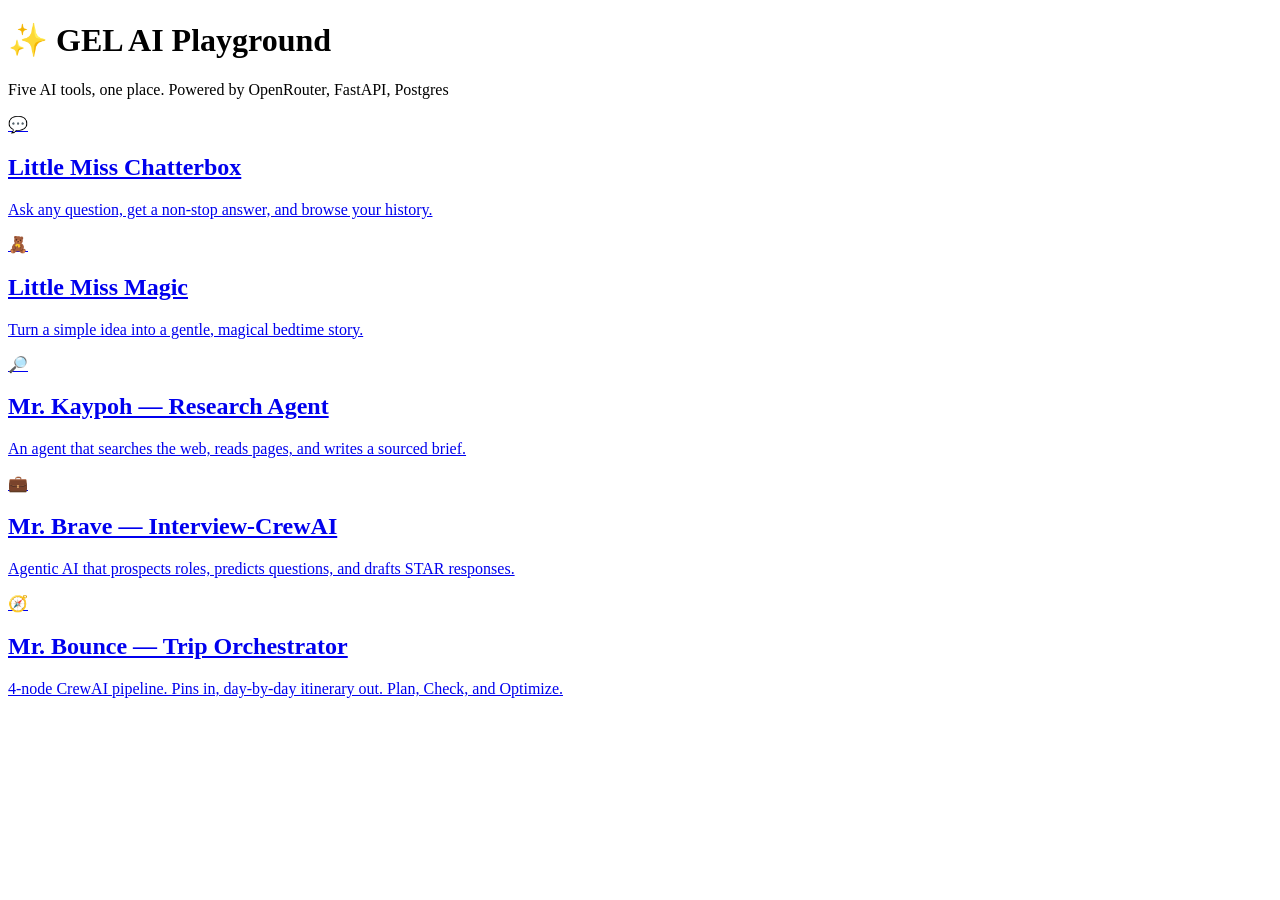
==== public/index.html @ 5a88903e "Update trip planner description for clarity" ====
<!DOCTYPE html>
<html lang="en">
<head>
  <meta charset="UTF-8">
  <meta name="viewport" content="width=device-width, initial-scale=1.0">
  <title>AI Playground</title>
  <link rel="stylesheet" href="/style.css">
  <link rel="stylesheet" href="/story.css">
</head>
<body>
  <div class="container">
    <h1>✨ GEL AI Playground</h1>
    <p class="subtitle">Five AI tools, one place. Powered by OpenRouter, FastAPI, Postgres</p>

    <div class="app-grid">
      <a href="/question-log" class="app-card">
        <div class="icon">💬</div>
        <h2>Little Miss Chatterbox</h2>
        <p>Ask any question, get a non-stop answer, and browse your history.</p>
      </a>
      <a href="/bedtime-story" class="app-card">
        <div class="icon">🧸</div>
        <h2>Little Miss Magic</h2>
        <p>Turn a simple idea into a gentle, magical bedtime story.</p>
      </a>
      <a href="/research" class="app-card">
        <div class="icon">🔎</div>
        <h2>Mr. Kaypoh — Research Agent</h2>
        <p>An agent that searches the web, reads pages, and writes a sourced brief.</p>
      </a>
      <a href="/interview-prep" class="app-card">
        <div class="icon">💼</div>
        <h2>Mr. Brave — Interview-CrewAI</h2>
        <p>Agentic AI that prospects roles, predicts questions, and drafts STAR responses.</p>
      </a>
      <a href="/trip-planner" class="app-card">
        <div class="icon">🧭</div>
        <h2>Mr. Bounce — Trip Orchestrator</h2>
        <p>4-node CrewAI pipeline. Pins in, day-by-day itinerary out. Plan, Check, and Optimize.</p>
      </a>
    </div>
  </div>
</body>
</html>
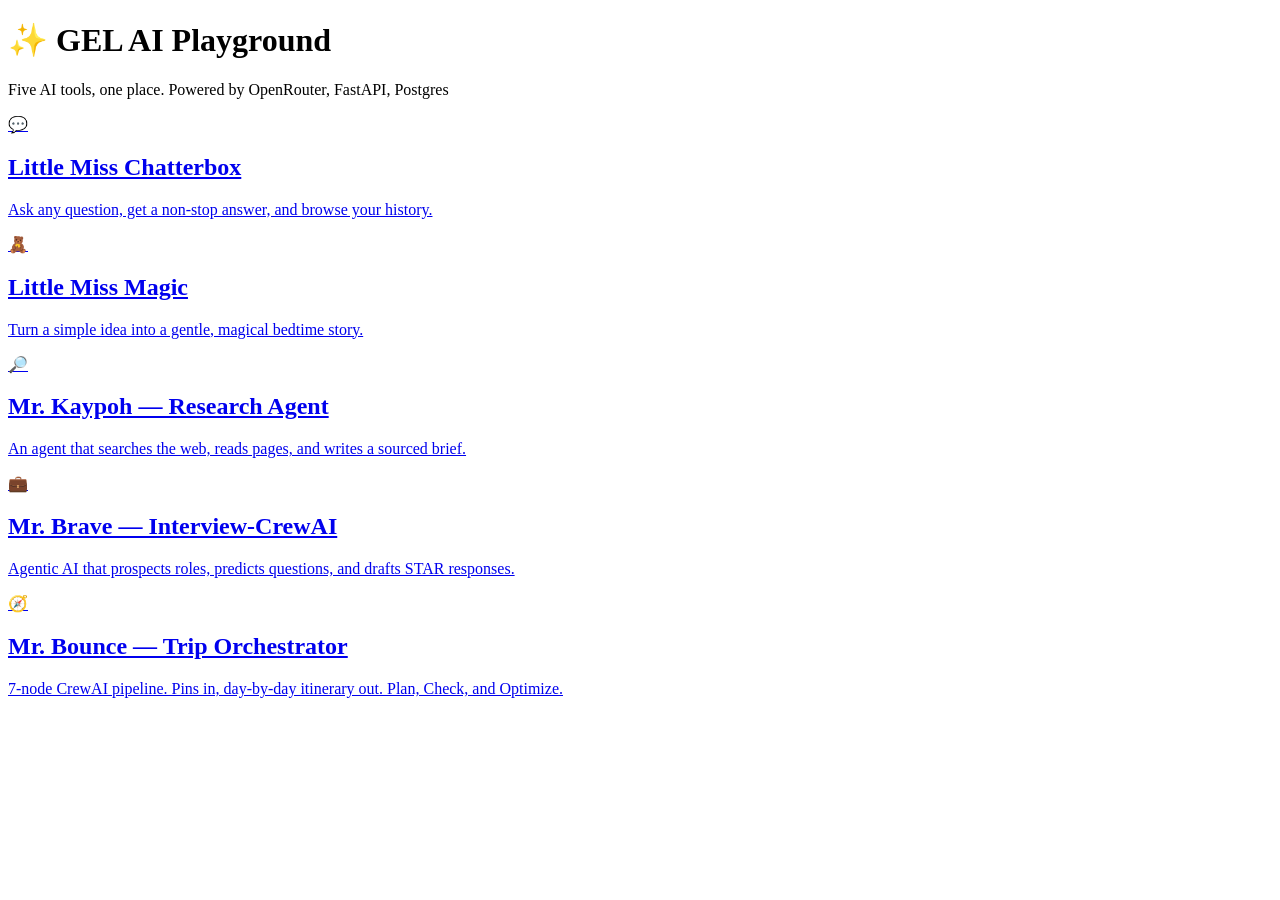
==== commit 8397983e: "Update CrewAI pipeline description in index.html" ====
--- a/public/index.html
+++ b/public/index.html
@@ -36,7 +36,7 @@
       <a href="/trip-planner" class="app-card">
         <div class="icon">🧭</div>
         <h2>Mr. Bounce — Trip Orchestrator</h2>
-        <p>4-node CrewAI pipeline. Pins in, day-by-day itinerary out. Plan, Check, and Optimize.</p>
+        <p>7-node CrewAI pipeline. Pins in, day-by-day itinerary out. Plan, Check, and Optimize.</p>
       </a>
     </div>
   </div>
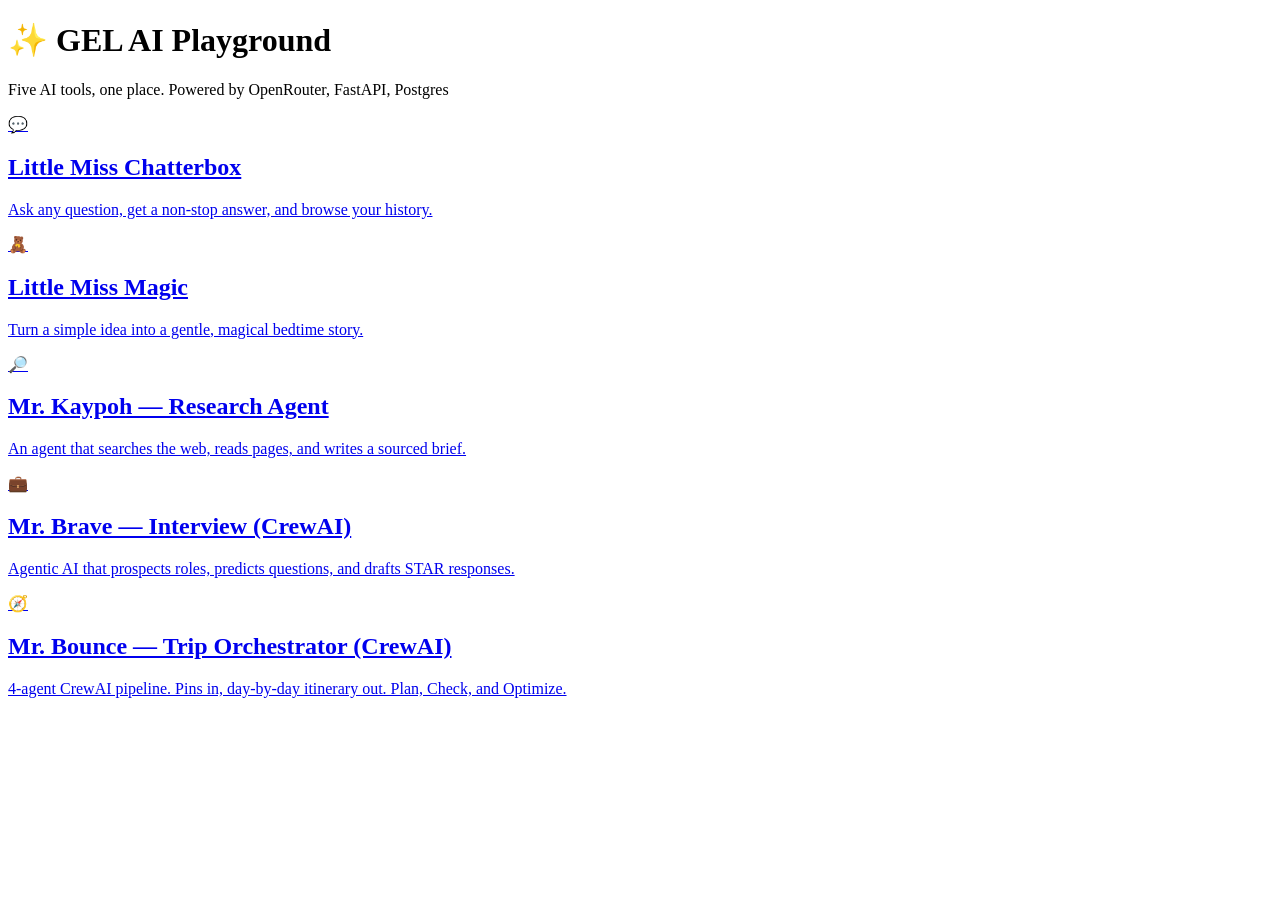
==== commit 6b0ceb5a: "feat(ui): '(CrewAI)' in app names; friendly SSO-wall error on preview - index.html: 'Mr. Bounce — Tr" ====
--- a/public/index.html
+++ b/public/index.html
@@ -30,13 +30,13 @@
       </a>
       <a href="/interview-prep" class="app-card">
         <div class="icon">💼</div>
-        <h2>Mr. Brave — Interview-CrewAI</h2>
+        <h2>Mr. Brave — Interview (CrewAI)</h2>
         <p>Agentic AI that prospects roles, predicts questions, and drafts STAR responses.</p>
       </a>
       <a href="/trip-planner" class="app-card">
         <div class="icon">🧭</div>
-        <h2>Mr. Bounce — Trip Orchestrator</h2>
-        <p>7-node CrewAI pipeline. Pins in, day-by-day itinerary out. Plan, Check, and Optimize.</p>
+        <h2>Mr. Bounce — Trip Orchestrator (CrewAI)</h2>
+        <p>4-agent CrewAI pipeline. Pins in, day-by-day itinerary out. Plan, Check, and Optimize.</p>
       </a>
     </div>
   </div>
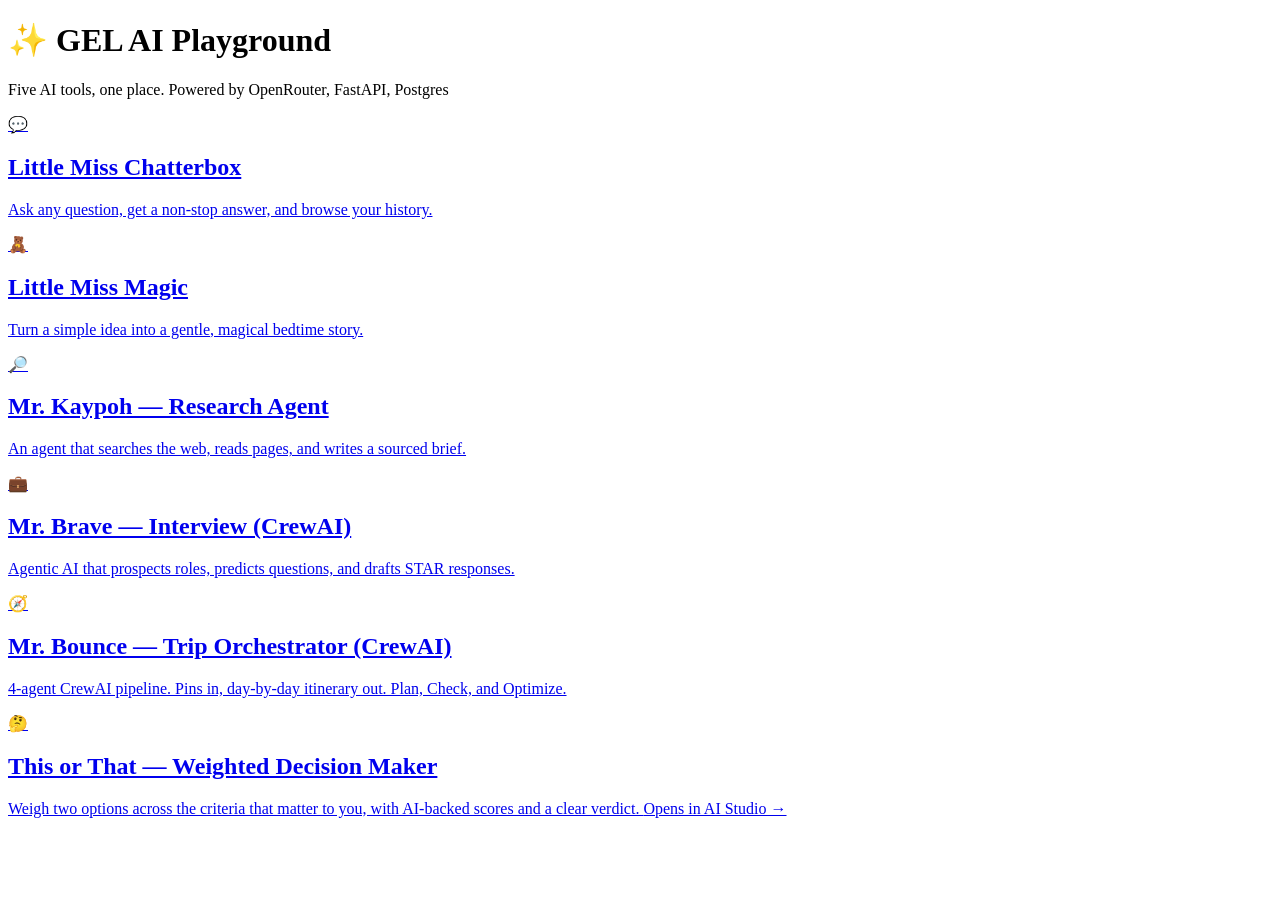
==== commit 72685e9e: "feat: add This or That card to landing page (Option A link-out to AI Studio) One-line summary: - Lan" ====
--- a/public/index.html
+++ b/public/index.html
@@ -38,6 +38,11 @@
         <h2>Mr. Bounce — Trip Orchestrator (CrewAI)</h2>
         <p>4-agent CrewAI pipeline. Pins in, day-by-day itinerary out. Plan, Check, and Optimize.</p>
       </a>
+      <a href="https://this-or-that-gel.ai.studio" target="_blank" rel="noopener noreferrer" class="app-card">
+        <div class="icon">🤔</div>
+        <h2>This or That — Weighted Decision Maker</h2>
+        <p>Weigh two options across the criteria that matter to you, with AI-backed scores and a clear verdict. <span class="external">Opens in AI Studio →</span></p>
+      </a>
     </div>
   </div>
 </body>
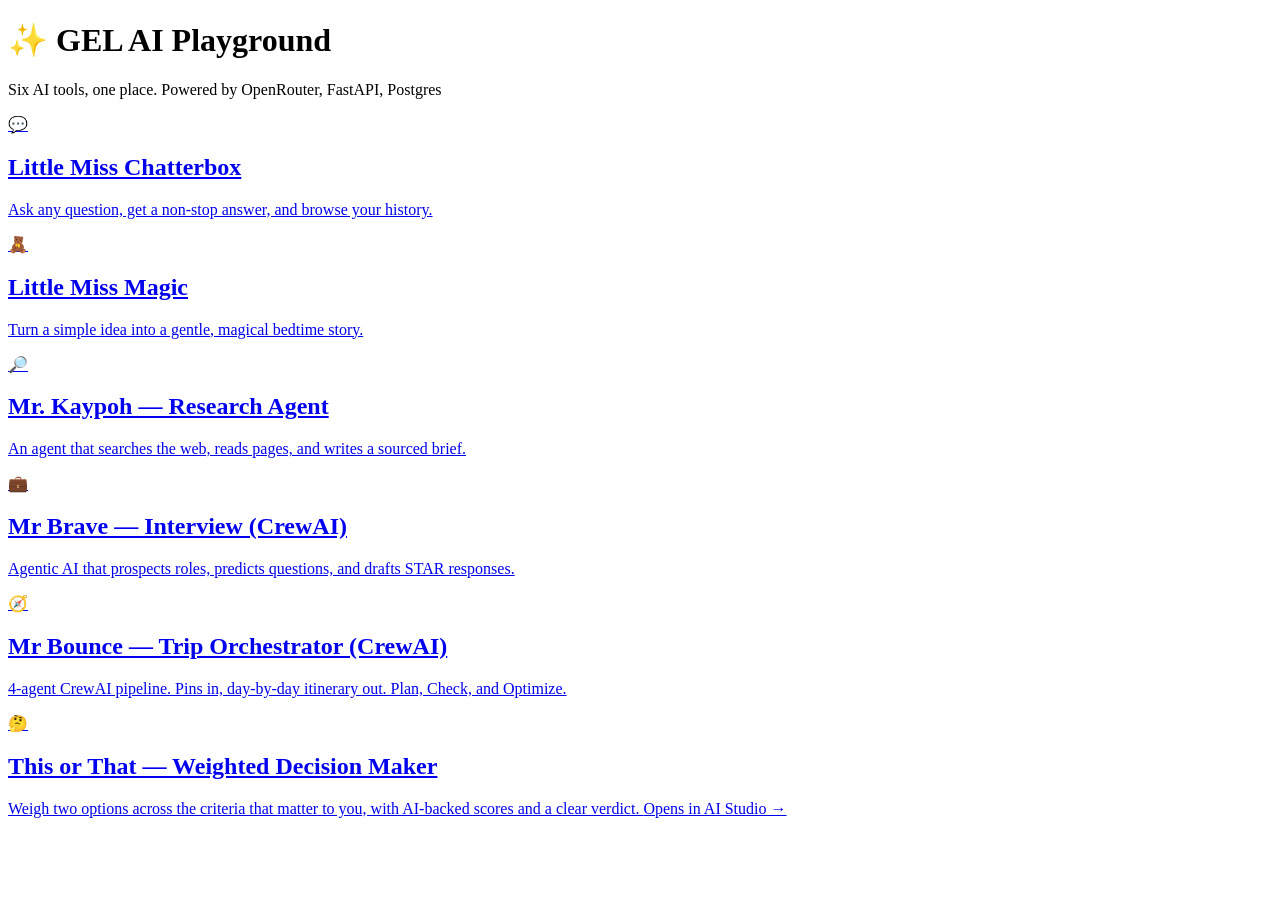
==== commit b89d122a: "docs: refresh README + landing page for 6-tool playground One-line summary: - Landing page subtitle " ====
--- a/public/index.html
+++ b/public/index.html
@@ -10,7 +10,7 @@
 <body>
   <div class="container">
     <h1>✨ GEL AI Playground</h1>
-    <p class="subtitle">Five AI tools, one place. Powered by OpenRouter, FastAPI, Postgres</p>
+    <p class="subtitle">Six AI tools, one place. Powered by OpenRouter, FastAPI, Postgres</p>
 
     <div class="app-grid">
       <a href="/question-log" class="app-card">
@@ -30,12 +30,12 @@
       </a>
       <a href="/interview-prep" class="app-card">
         <div class="icon">💼</div>
-        <h2>Mr. Brave — Interview (CrewAI)</h2>
+        <h2>Mr Brave — Interview (CrewAI)</h2>
         <p>Agentic AI that prospects roles, predicts questions, and drafts STAR responses.</p>
       </a>
       <a href="/trip-planner" class="app-card">
         <div class="icon">🧭</div>
-        <h2>Mr. Bounce — Trip Orchestrator (CrewAI)</h2>
+        <h2>Mr Bounce — Trip Orchestrator (CrewAI)</h2>
         <p>4-agent CrewAI pipeline. Pins in, day-by-day itinerary out. Plan, Check, and Optimize.</p>
       </a>
       <a href="https://this-or-that-gel.ai.studio" target="_blank" rel="noopener noreferrer" class="app-card">
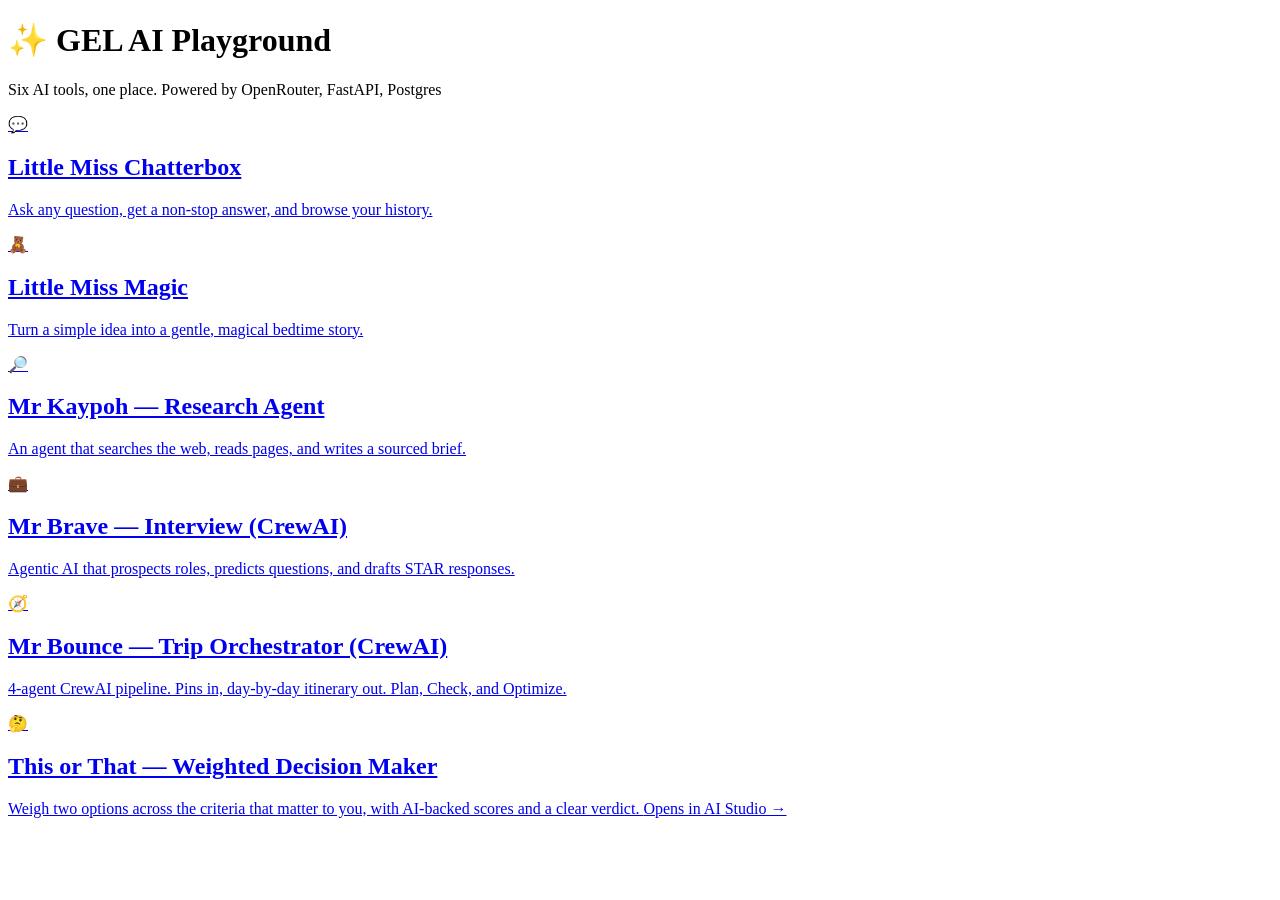
==== commit 0d73f13e: "docs: drop periods in the three Mr names, README copyedits - README: "Mr Kaypoh" / "Mr Brave" / "Mr " ====
--- a/public/index.html
+++ b/public/index.html
@@ -25,7 +25,7 @@
       </a>
       <a href="/research" class="app-card">
         <div class="icon">🔎</div>
-        <h2>Mr. Kaypoh — Research Agent</h2>
+        <h2>Mr Kaypoh — Research Agent</h2>
         <p>An agent that searches the web, reads pages, and writes a sourced brief.</p>
       </a>
       <a href="/interview-prep" class="app-card">
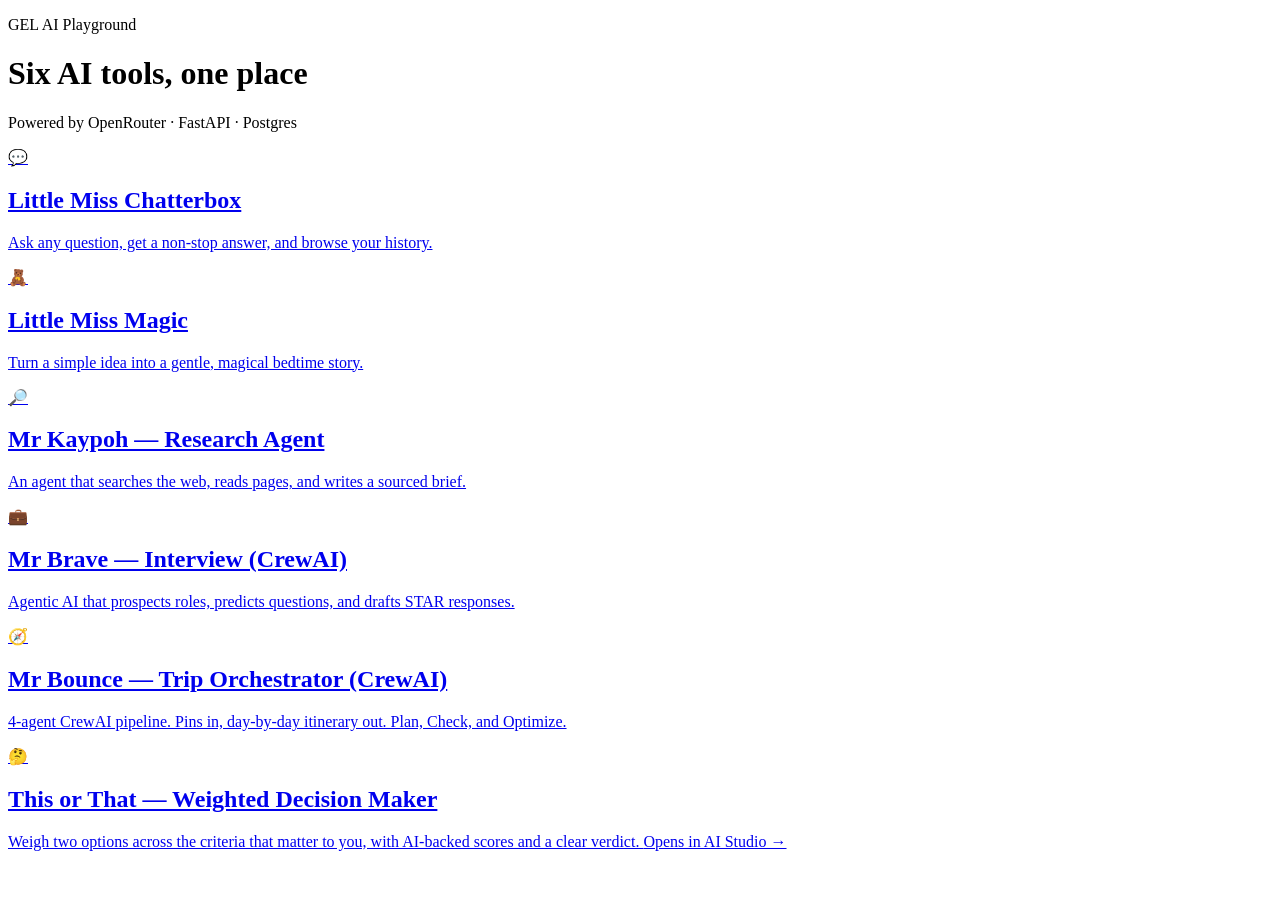
==== commit f42b7fcd: "feat(ui): Apple Liquid Glass — landing + tool pages Landing (index.html + style.css): full treatment" ====
--- a/public/index.html
+++ b/public/index.html
@@ -7,10 +7,17 @@
   <link rel="stylesheet" href="/style.css">
   <link rel="stylesheet" href="/story.css">
 </head>
-<body>
+<body class="landing">
+  <div class="bg-gradient"></div>
+  <div class="orb orb-1"></div>
+  <div class="orb orb-2"></div>
+  <div class="orb orb-3"></div>
+  <div class="orb orb-4"></div>
+
   <div class="container">
-    <h1>✨ GEL AI Playground</h1>
-    <p class="subtitle">Six AI tools, one place. Powered by OpenRouter, FastAPI, Postgres</p>
+    <p class="brand">GEL AI Playground</p>
+    <h1>Six AI tools, one place</h1>
+    <p class="subtitle">Powered by OpenRouter · FastAPI · Postgres</p>
 
     <div class="app-grid">
       <a href="/question-log" class="app-card">
@@ -46,4 +53,4 @@
     </div>
   </div>
 </body>
-</html>
+</html>
